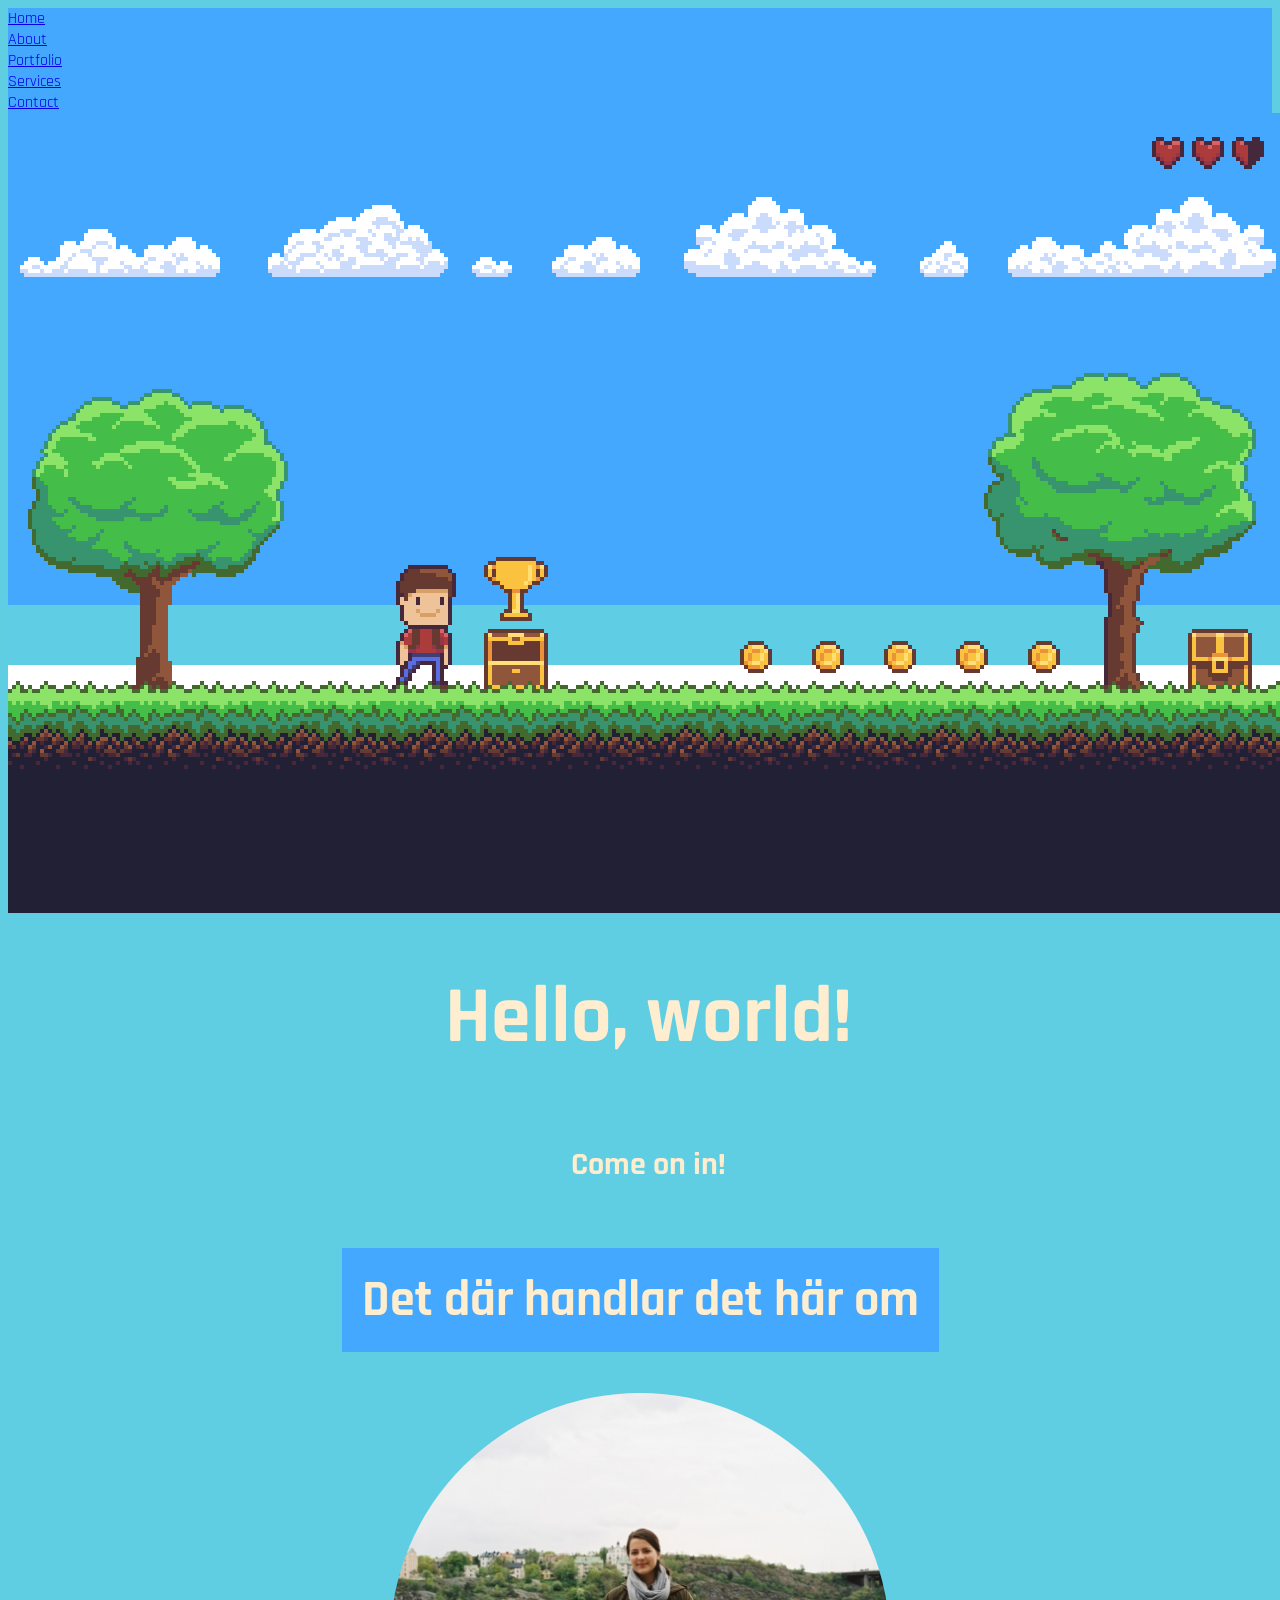
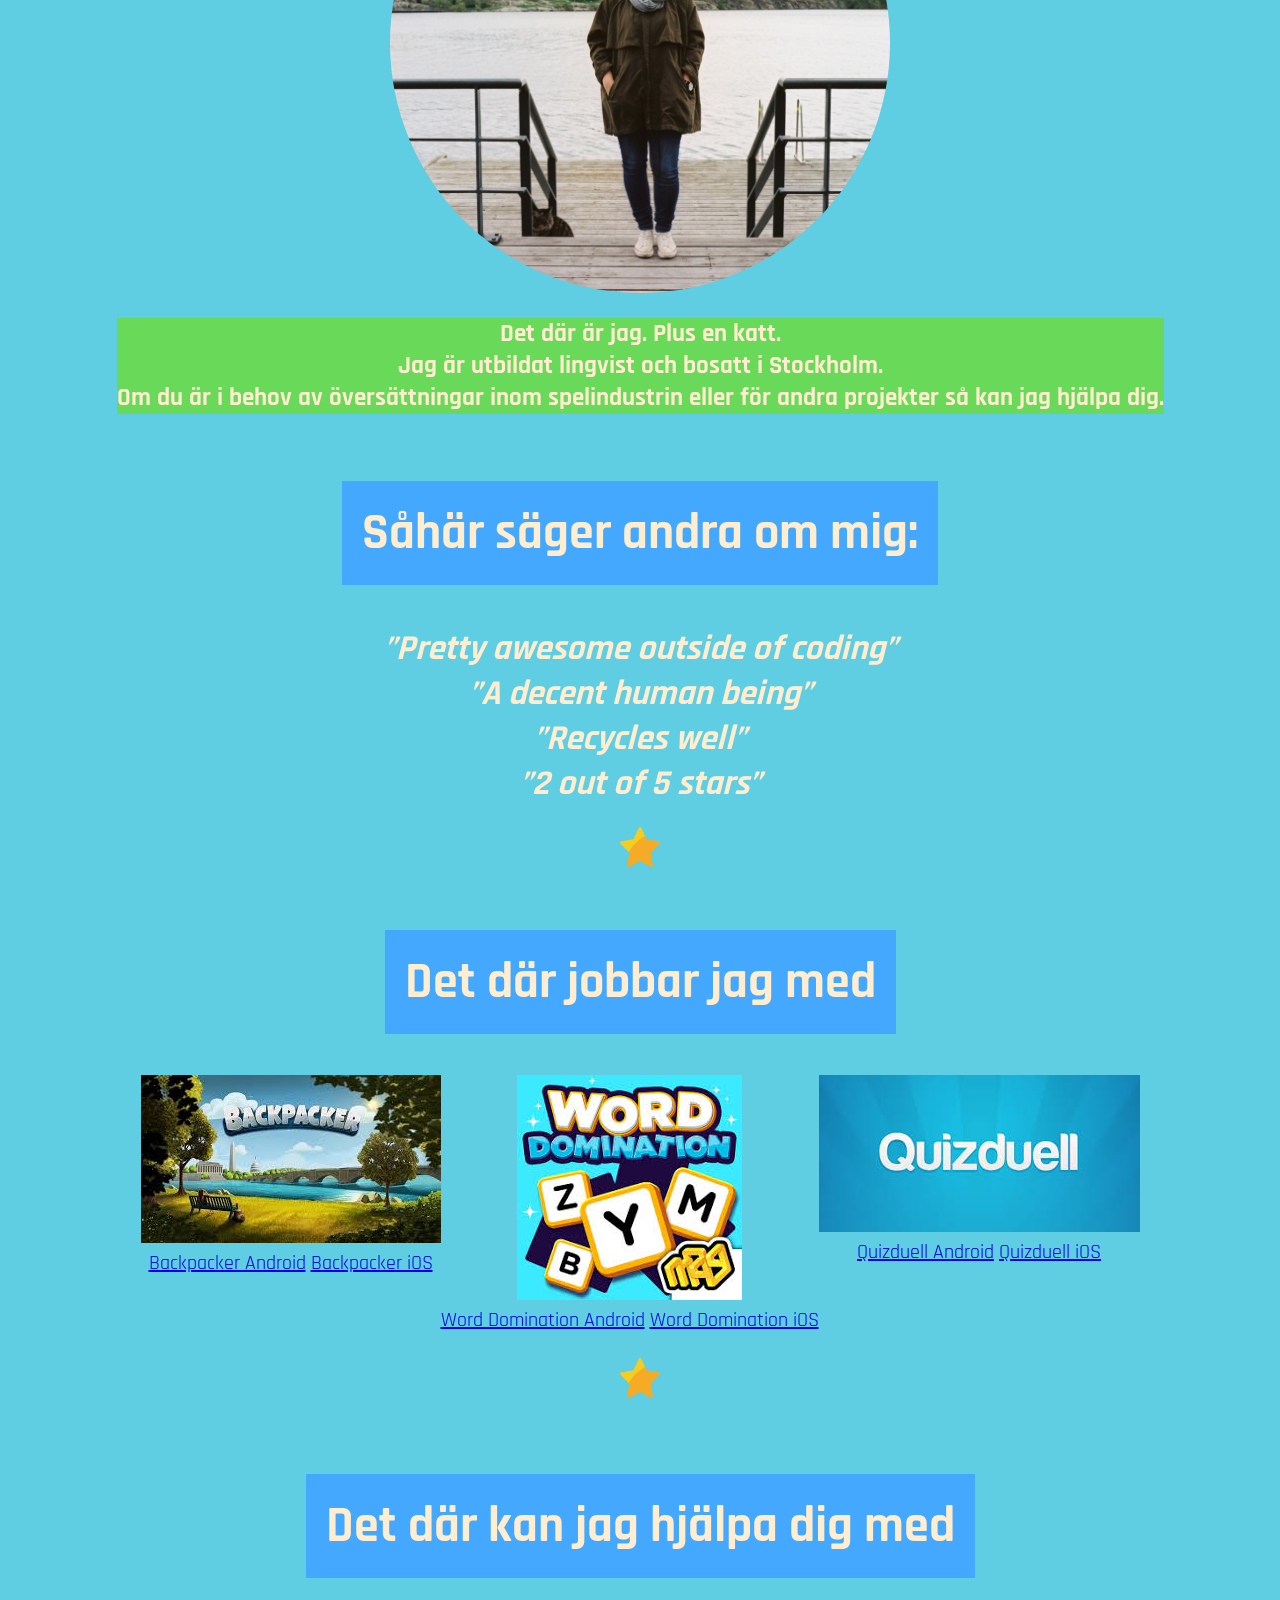
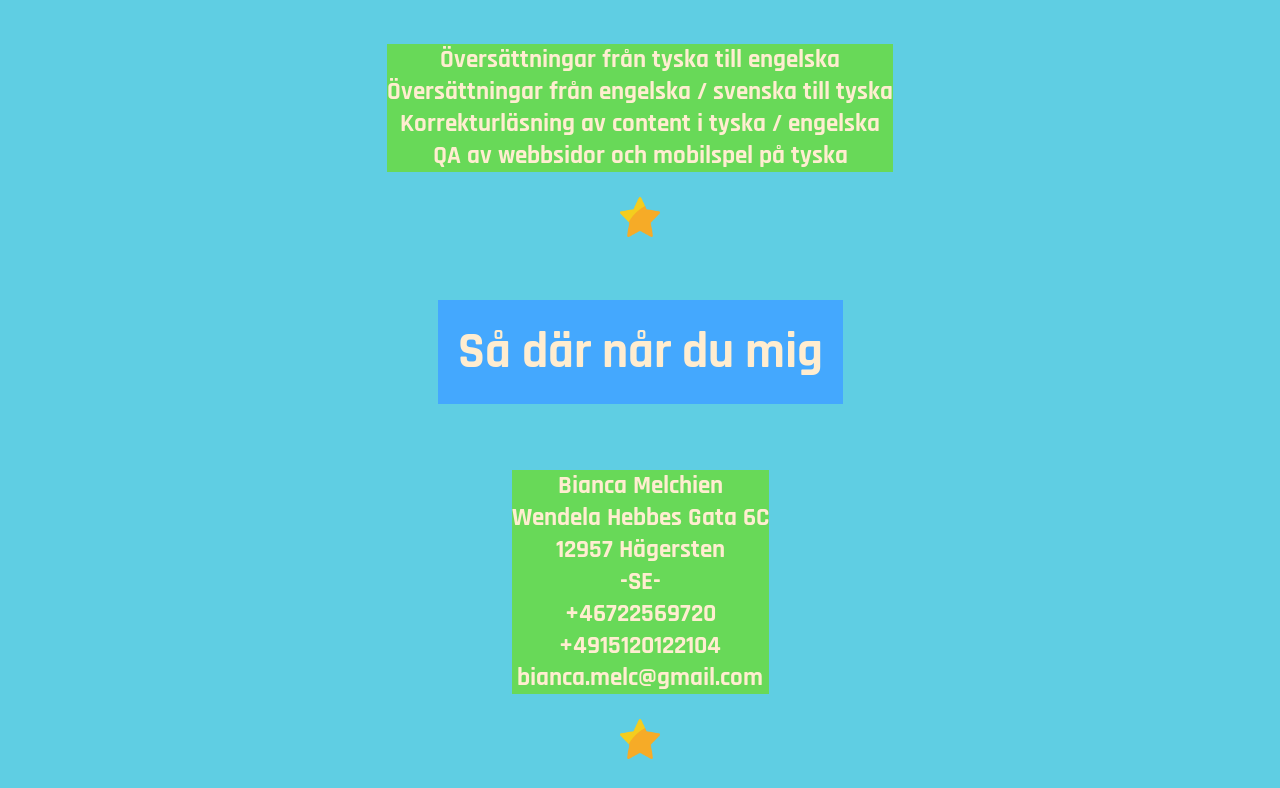
==== index.html @ b37ac23b "change to file name dfsfd" ====
<!DOCTYPE html>
<html lang="sv">
<meta charset="UTF-8">

<head>
  <title>Translations</title>
  <meta name="translations" content="translation services for online games">
  <meta name="content" content="copywriting for online games">
  <link rel="stylesheet" href="./styles1.css" type="text/css">
  <link href="https://fonts.googleapis.com/css?family=Rajdhani" rel="stylesheet">
</head>

<ul>
  <li><a href="default.asp">Home</a></li>
  <li><a href="about.asp">About</a></li>
  <li><a href="portfolio.asp">Portfolio</a></li>
  <li><a href="help.asp">Services</a></li>
  <li><a href="contact.asp">Contact</a></li>
</ul>

<body>

  <div class="hero">
      <img class="hero-img" src="./images/hero.jpg" alt=hero/>
      <h1 class="hello">Hello, world!</h1>
      <h1>Come on in!</h1>
    </div>

  <div class="section1">
    <h2>Det där handlar det här om</h2>
    <img class="ME" src="./images/mememe.jpg" onmouseover="this.src='./images/after.jpg'" onmouseout="this.src='./images/mememe'" onmouseover="this.sr='./images/after.jpg'">
          <p>Det där är jag. Plus en katt.<br>
     Jag är utbildat lingvist och bosatt i Stockholm.<br>
      Om du är i behov av översättningar inom spelindustrin eller för
      andra projekter så kan jag hjälpa dig.</p>
      <h2>Såhär säger andra om mig:</h2>
      <q>Pretty awesome outside of coding</q>
      <q>A decent human being</q>
      <q>Recycles well</q>
      <q>2 out of 5 stars</q><br>
<img class="star" src="./images/star.png" alt="Star"/><br>
  </div>

  <div class="section1">
    <h2>Det där jobbar jag med</h2>
    <div class="container">
      <div class=examples><img src="./images/backpacker.jpg" alt="Backpacker"/><br>
            <a href="https://play.google.com/store/apps/details?id=com.qiiwi.backpacker&hl=sv">Backpacker Android</a>
            <a href="https://itunes.apple.com/se/app/backpacker/id711435089?mt=8">Backpacker iOS</a></div>

            <div class=examples><img src="./images/wd.jpg" alt="Word Domination"/><br>
                    <a href="https://play.google.com/store/apps/details?id=se.maginteractive.worddomination&hl=sv">Word Domination Android</a>
                    <a href="https://itunes.apple.com/se/app/word-domination/id1237172656?mt=8">Word Domination iOS</a></div>

                    <div class= examples><img src="./images/quizduell.jpg" alt="Quizduell"/><br>
            <a href="https://play.google.com/store/apps/details?id=se.feomedia.quizkampen.de.lite">Quizduell Android</a>
            <a href="https://itunes.apple.com/de/app/quizduell/id643791032?mt=8">Quizduell iOS</a></div>
    </div>
  </div>

<div class="section1"><p class="starexception"><img class="star" src="./images/star.png" alt="Star"/><br></p></div>

  <div class="section1">
    <h2>Det där kan jag hjälpa dig med</h2>
    <p>Översättningar från tyska till engelska<br>
      Översättningar från engelska / svenska till tyska<br>
      Korrekturläsning av content i tyska / engelska<br>
      QA av webbsidor och mobilspel på tyska</p>
      <img class="star" src="./images/star.png" alt="Star"/><br>
  </div>

  <div class="section1">
    <h2>Så där når du mig</h2>
    <p>Bianca Melchien<br>
        Wendela Hebbes Gata 6C<br>
        12957 Hägersten<br>
        -SE-<br>
        +46722569720<br>
        +4915120122104<br>
        bianca.melc@gmail.com</p>
        <img class="star" src="./images/star.png" alt="Star"/><br>
  </div>

</body>
</html>
---- styles1.css ----
.hero {
  width: 100vw;
  display: flex;
  align-items: center;
  color: #FFEDD0;
  flex-direction: column;
}

.section1 {
  display: flex;
  flex-direction: column;
  justify-content: center;
  text-align: center;
  align-items: center;
}


.hero-img {
   width: 100%;
   height: auto;
   background: #D5F2E3;
   /* text-align: center; */
}

body
  {
    background-color: #5FCEE3;
    font-family: 'Rajdhani', sans-serif;
  }

.hello {
  font-size: 5em;
}

h2 {
  /* border: 2px solid #FFEDD0; */
  padding: 20px;
  color: #FFEDD0;
  font-size: 50px;
  background-color: #44A8FE;
}

.ME {
  float: right;
  max-width: 500px;
  height: auto;
  margin-left: auto;
  margin-right: auto;
  border-radius: 50%;
}

.ME2 {
  float: left;
  max-width: 500px;
  height: auto;
  margin-left: auto;
  margin-right: auto;
  /* border-radius: 50%; */
}

.star {
  max-width: 40px;
}

p {
  font-size: 20px;
  color: #FFEDD0;
  font-weight: bold;
  font-size: 25px;
  background-color: #68D958;
  /* border: 2px solid #68D958; */
}

q {
  font-size: 35px;
  color: #FFEDD0;
  font-weight: bold;
  font-style: oblique;
}

.container {
  display: flex;
  justify-content: center;
  align-content: central;
}

.examples {
  font-size: 20px;
}

ul {
    list-style-type: none;
    margin: 0;
    padding: 0;
    background-color: #44A8FE;
}

li {
    display: block;
}

.starexception {
  background-color: #5FCEE3
}
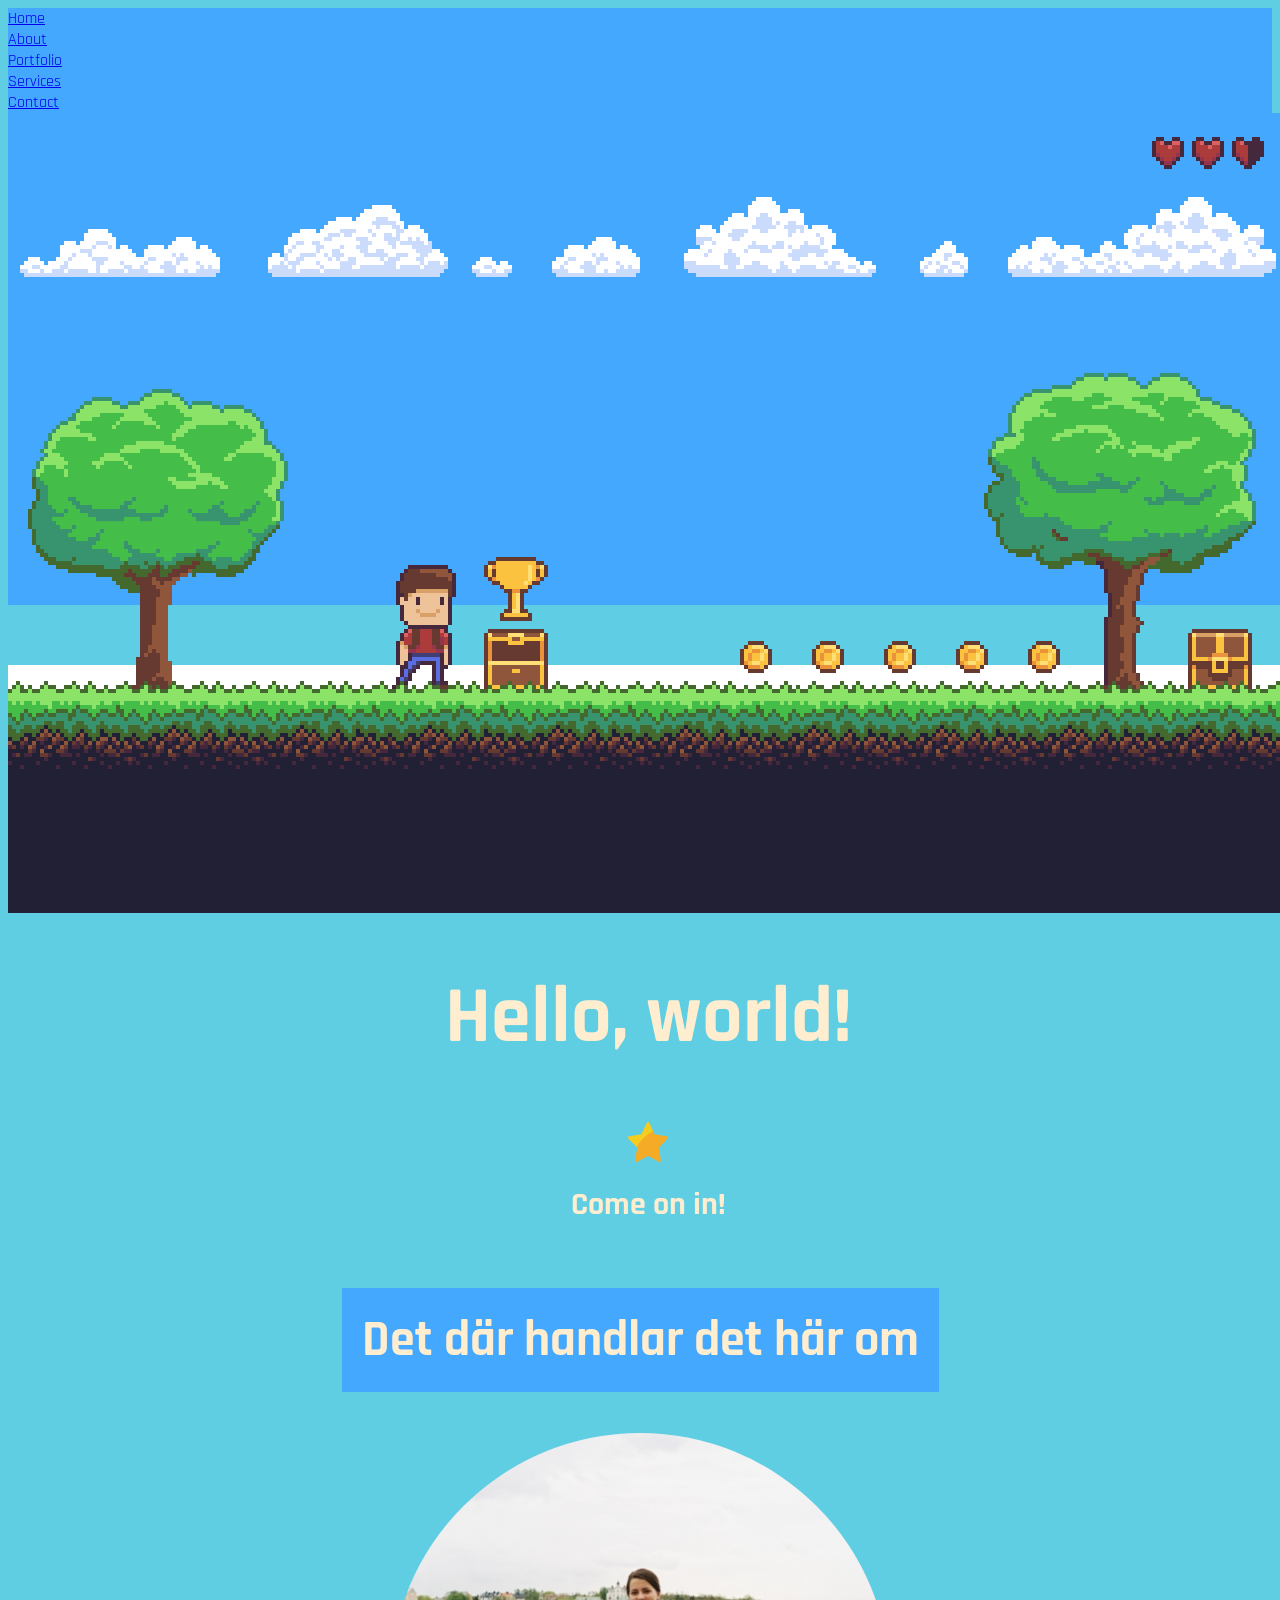
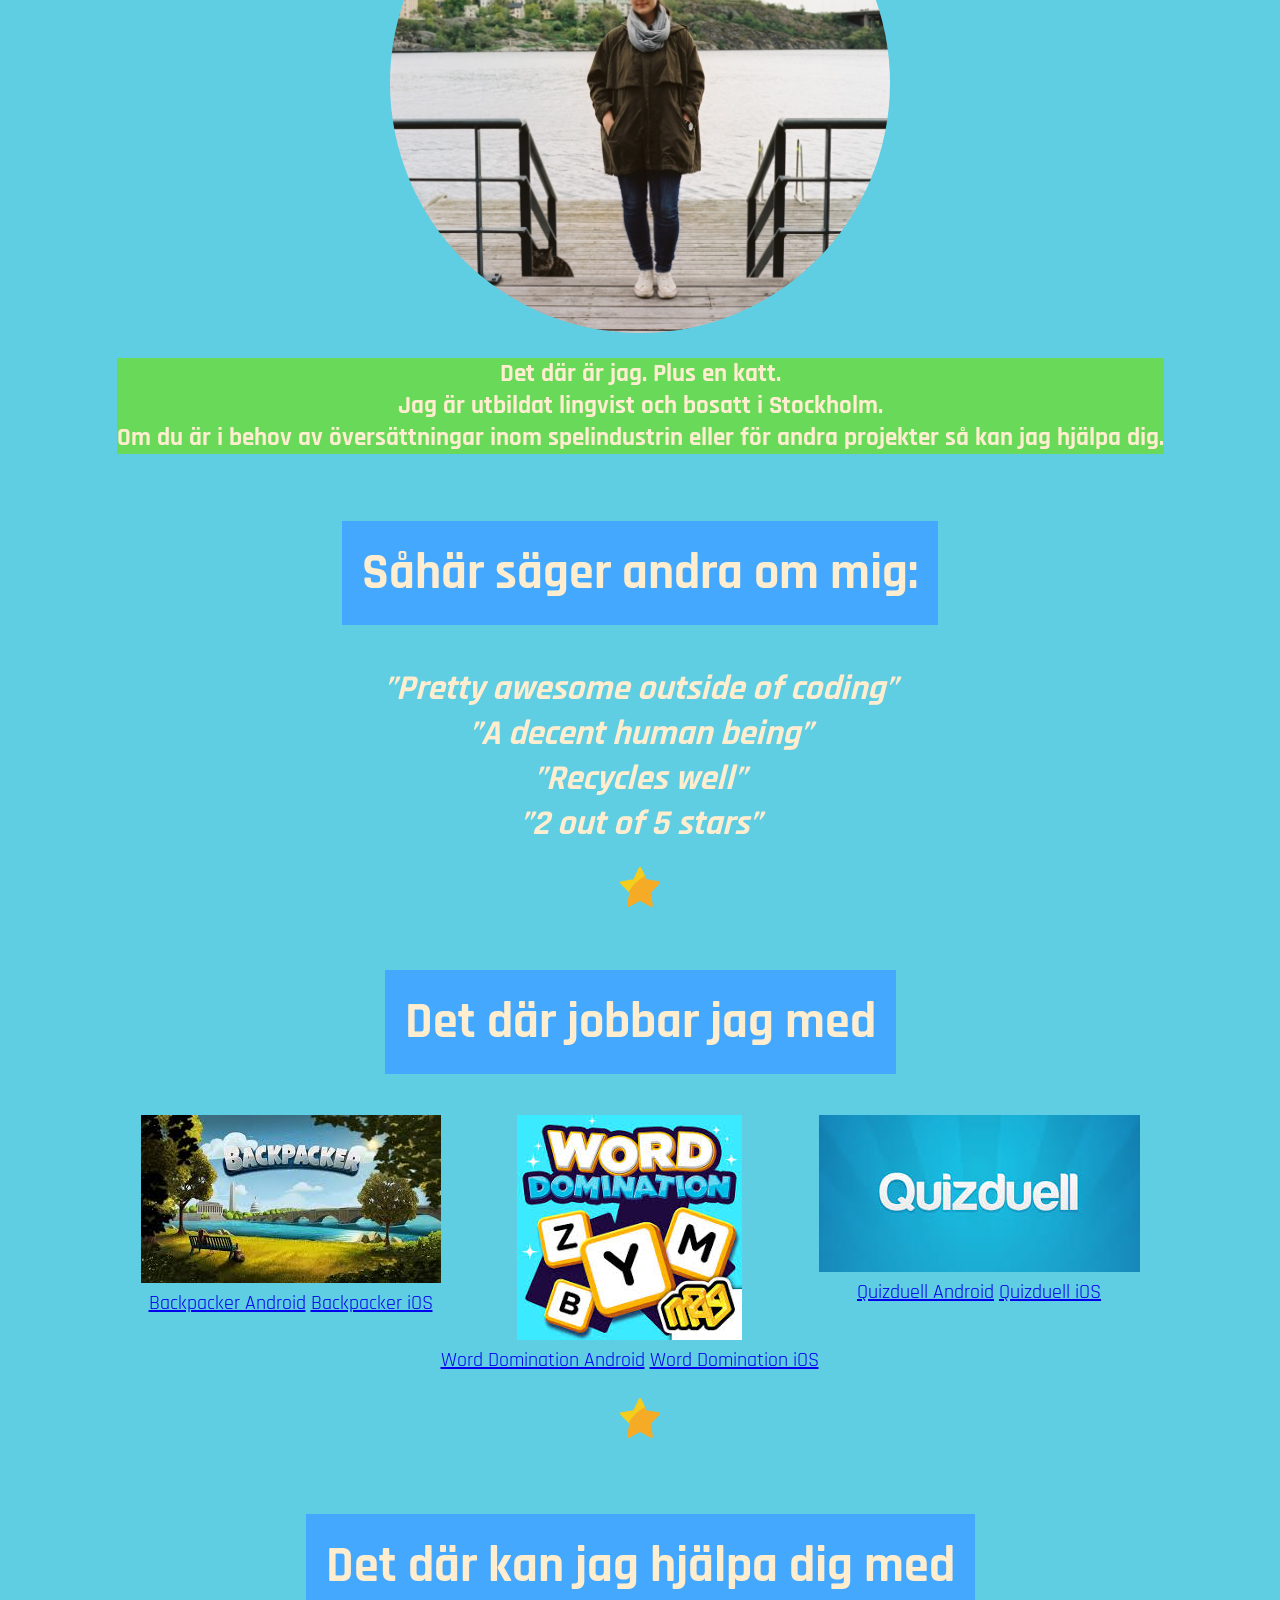
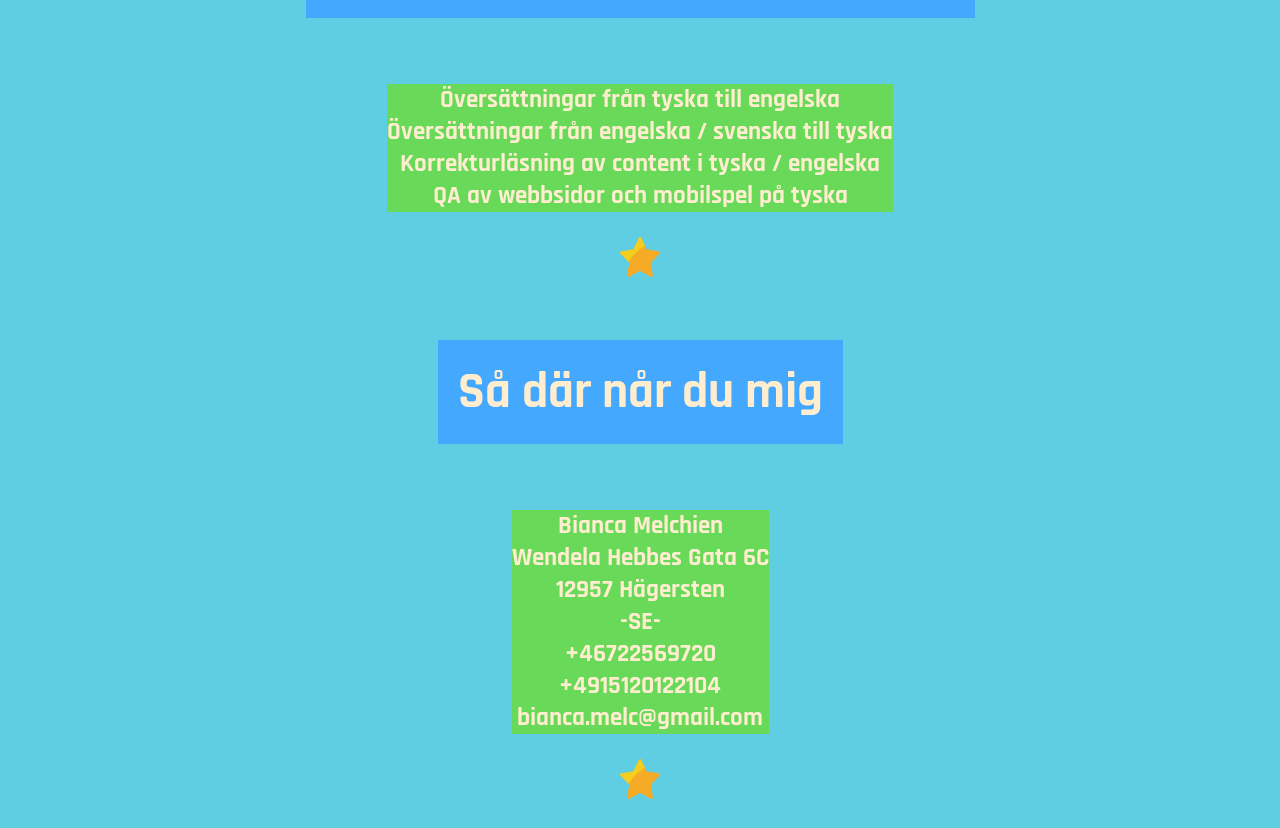
==== commit d7d2f752: "stars" ====
--- a/index.html
+++ b/index.html
@@ -23,7 +23,7 @@
   <div class="hero">
       <img class="hero-img" src="./images/hero.jpg" alt=hero/>
       <h1 class="hello">Hello, world!</h1>
-      <h1>Come on in!</h1>
+      <img class="star" src="./images/star.png" alt="Star"/><h1>Come on in!</h1>
     </div>
 
   <div class="section1">
@@ -81,5 +81,6 @@
         <img class="star" src="./images/star.png" alt="Star"/><br>
   </div>
 
+
 </body>
 </html>
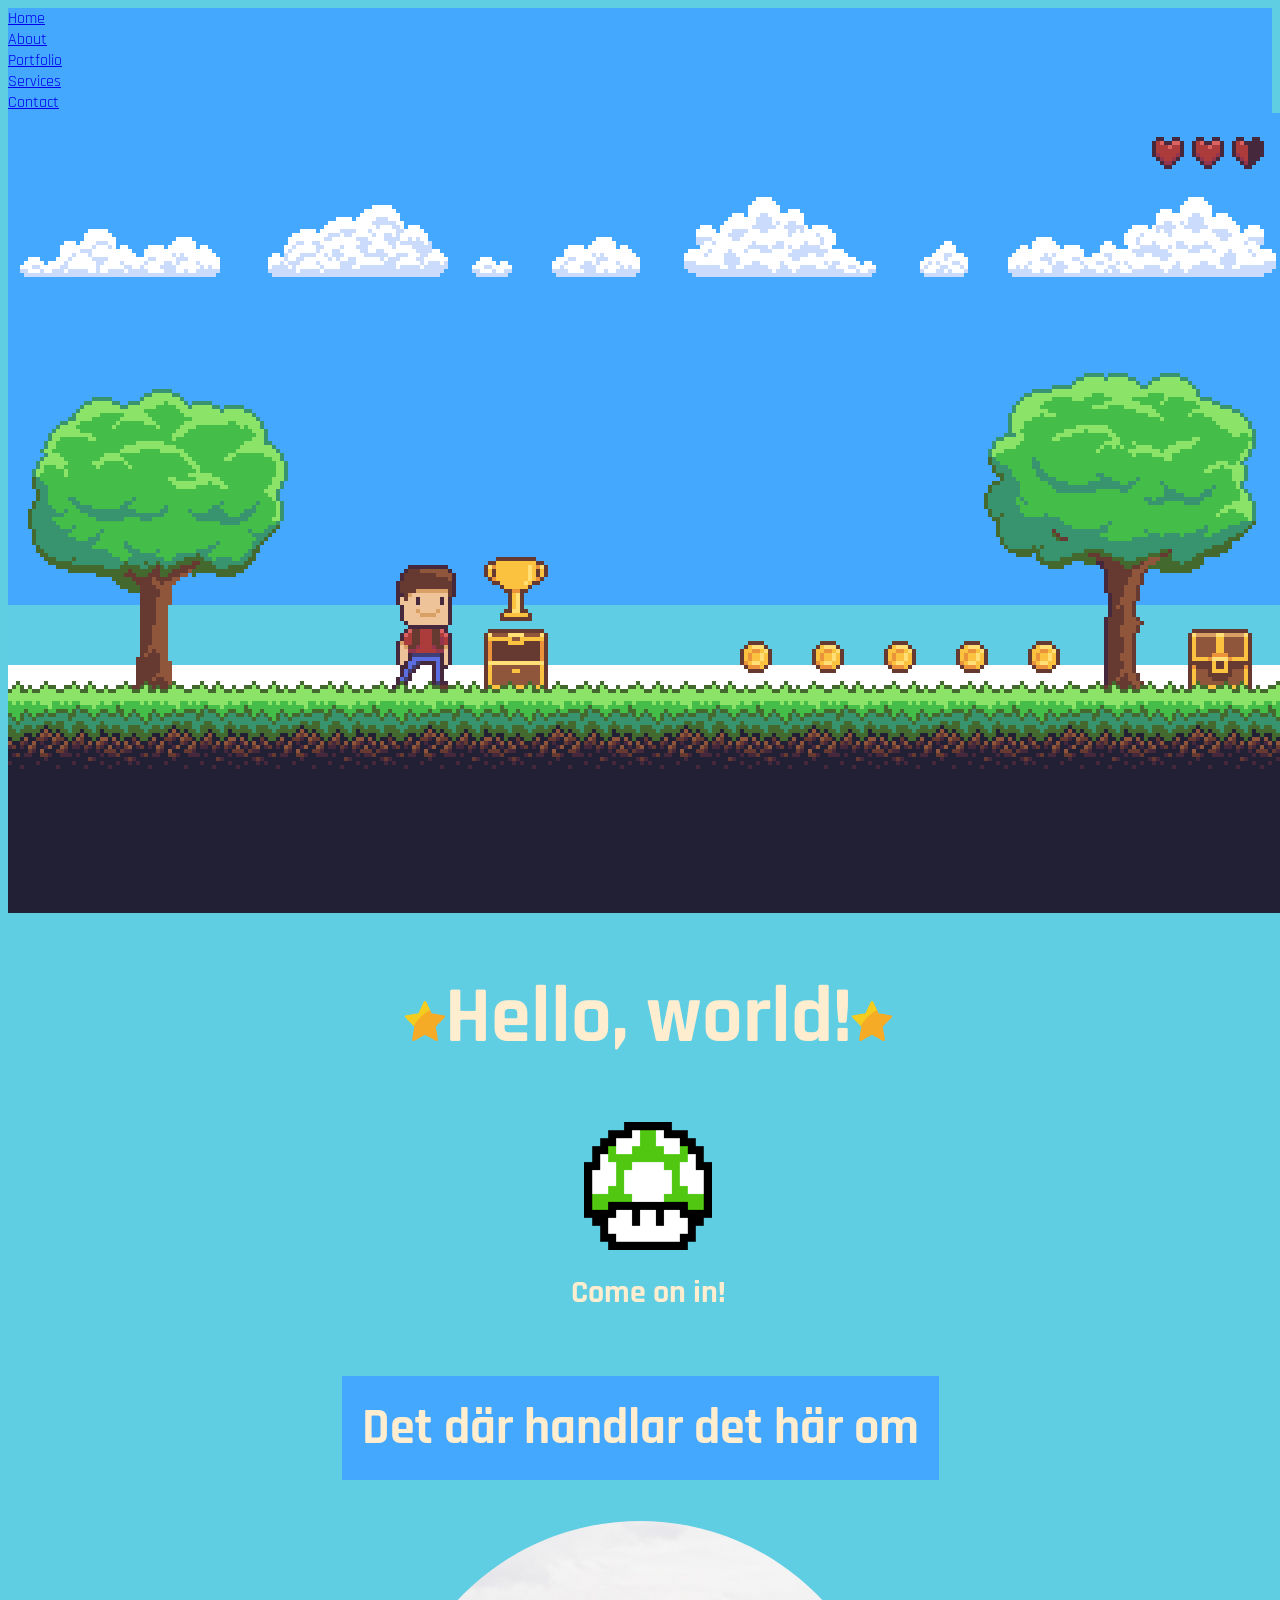
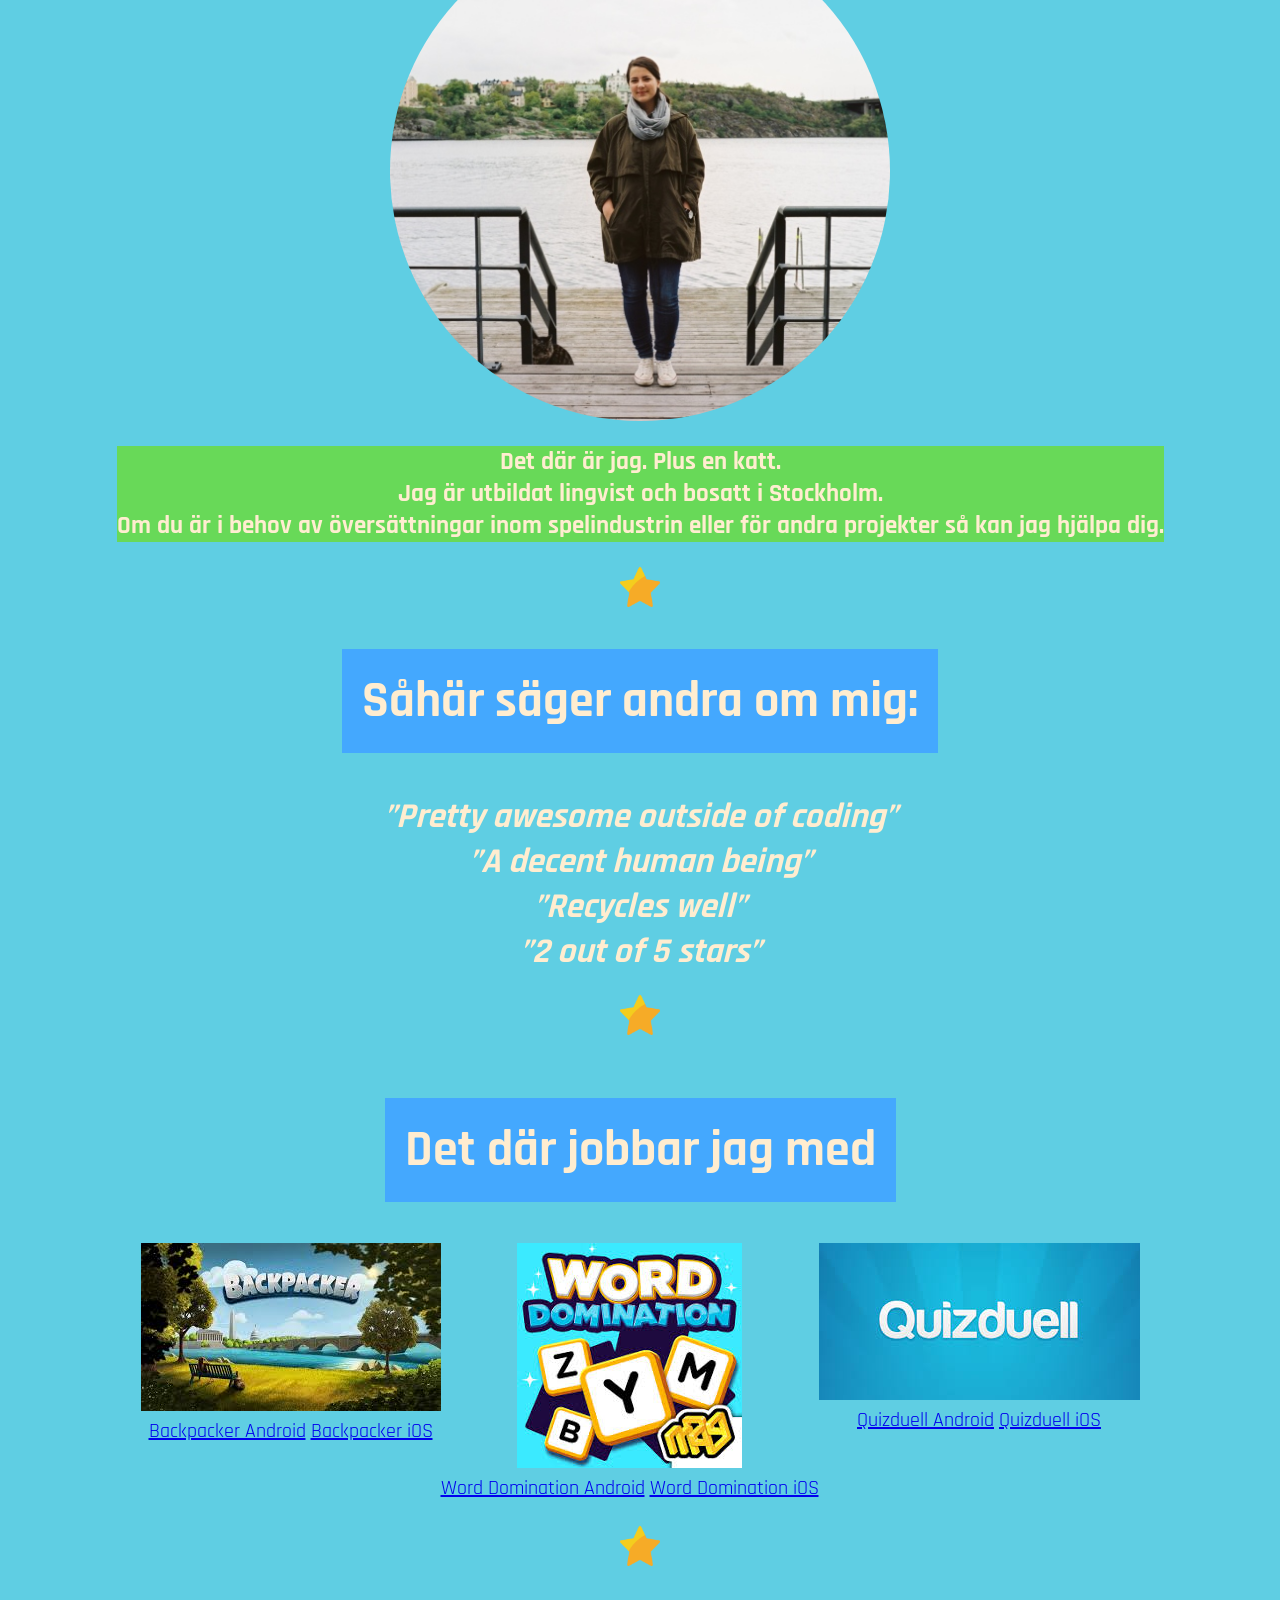
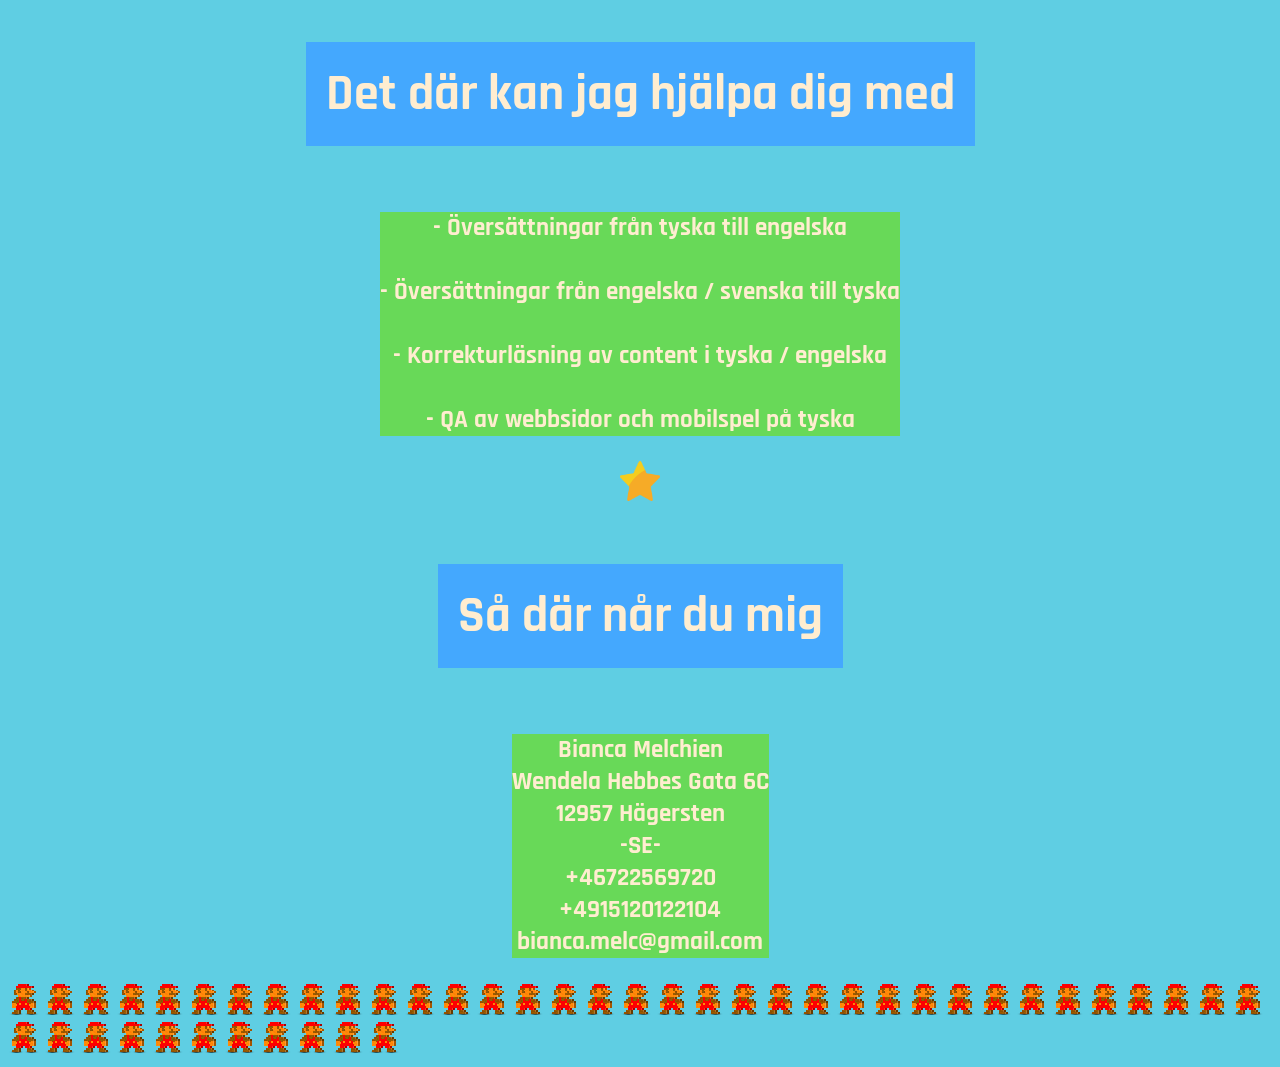
==== commit 8aa8ca15: "idga" ====
--- a/index.html
+++ b/index.html
@@ -22,8 +22,8 @@
 
   <div class="hero">
       <img class="hero-img" src="./images/hero.jpg" alt=hero/>
-      <h1 class="hello">Hello, world!</h1>
-      <img class="star" src="./images/star.png" alt="Star"/><h1>Come on in!</h1>
+      <h1 class="hello"><img class="star" src="./images/star.png" alt="Star"/>Hello, world!<img class="star" src="./images/star.png" alt="Star"/></h1>
+      <img class="mushroom" src="./images/green mushroom.png" alt="mushroom"/><h1>Come on in!</h1>
     </div>
 
   <div class="section1">
@@ -32,7 +32,8 @@
           <p>Det där är jag. Plus en katt.<br>
      Jag är utbildat lingvist och bosatt i Stockholm.<br>
       Om du är i behov av översättningar inom spelindustrin eller för
-      andra projekter så kan jag hjälpa dig.</p>
+      andra projekter så kan jag hjälpa dig.<br></p>
+      <img class="star" src="./images/star.png" alt="Star"/>
       <h2>Såhär säger andra om mig:</h2>
       <q>Pretty awesome outside of coding</q>
       <q>A decent human being</q>
@@ -62,10 +63,10 @@
 
   <div class="section1">
     <h2>Det där kan jag hjälpa dig med</h2>
-    <p>Översättningar från tyska till engelska<br>
-      Översättningar från engelska / svenska till tyska<br>
-      Korrekturläsning av content i tyska / engelska<br>
-      QA av webbsidor och mobilspel på tyska</p>
+    <p> - Översättningar från tyska till engelska<br><br>
+       - Översättningar från engelska / svenska till tyska<br><br>
+      - Korrekturläsning av content i tyska / engelska<br><br>
+      - QA av webbsidor och mobilspel på tyska</p>
       <img class="star" src="./images/star.png" alt="Star"/><br>
   </div>
 
@@ -78,9 +79,55 @@
         +46722569720<br>
         +4915120122104<br>
         bianca.melc@gmail.com</p>
-        <img class="star" src="./images/star.png" alt="Star"/><br>
+        <!-- <img class="star" src="./images/star.png" alt="Star"/><br> -->
   </div>
 
+<img class="mario" src="./images/mario.png" alt="Mario"/>
+<img src="./images/mario.png" alt="Mario"/>
+<img src="./images/mario.png" alt="Mario"/>
+<img src="./images/mario.png" alt="Mario"/>
+<img src="./images/mario.png" alt="Mario"/>
+<img src="./images/mario.png" alt="Mario"/>
+<img src="./images/mario.png" alt="Mario"/>
+<img src="./images/mario.png" alt="Mario"/>
+<img src="./images/mario.png" alt="Mario"/>
+<img src="./images/mario.png" alt="Mario"/>
+<img src="./images/mario.png" alt="Mario"/>
+<img src="./images/mario.png" alt="Mario"/>
+<img src="./images/mario.png" alt="Mario"/>
+<img src="./images/mario.png" alt="Mario"/>
+<img src="./images/mario.png" alt="Mario"/>
+<img src="./images/mario.png" alt="Mario"/>
+<img src="./images/mario.png" alt="Mario"/>
+<img src="./images/mario.png" alt="Mario"/>
+<img src="./images/mario.png" alt="Mario"/>
+<img src="./images/mario.png" alt="Mario"/>
+<img src="./images/mario.png" alt="Mario"/>
+<img src="./images/mario.png" alt="Mario"/>
+<img src="./images/mario.png" alt="Mario"/>
+<img src="./images/mario.png" alt="Mario"/>
+<img src="./images/mario.png" alt="Mario"/>
+<img src="./images/mario.png" alt="Mario"/>
+<img src="./images/mario.png" alt="Mario"/>
+<img src="./images/mario.png" alt="Mario"/>
+<img src="./images/mario.png" alt="Mario"/>
+<img src="./images/mario.png" alt="Mario"/>
+<img src="./images/mario.png" alt="Mario"/>
+<img src="./images/mario.png" alt="Mario"/>
+<img src="./images/mario.png" alt="Mario"/>
+<img src="./images/mario.png" alt="Mario"/>
+<img src="./images/mario.png" alt="Mario"/>
+<img src="./images/mario.png" alt="Mario"/>
+<img src="./images/mario.png" alt="Mario"/>
+<img src="./images/mario.png" alt="Mario"/>
+<img src="./images/mario.png" alt="Mario"/>
+<img src="./images/mario.png" alt="Mario"/>
+<img src="./images/mario.png" alt="Mario"/>
+<img src="./images/mario.png" alt="Mario"/>
+<img src="./images/mario.png" alt="Mario"/>
+<img src="./images/mario.png" alt="Mario"/>
+<img src="./images/mario.png" alt="Mario"/>
+<img src="./images/mario.png" alt="Mario"/>
 
 </body>
 </html>
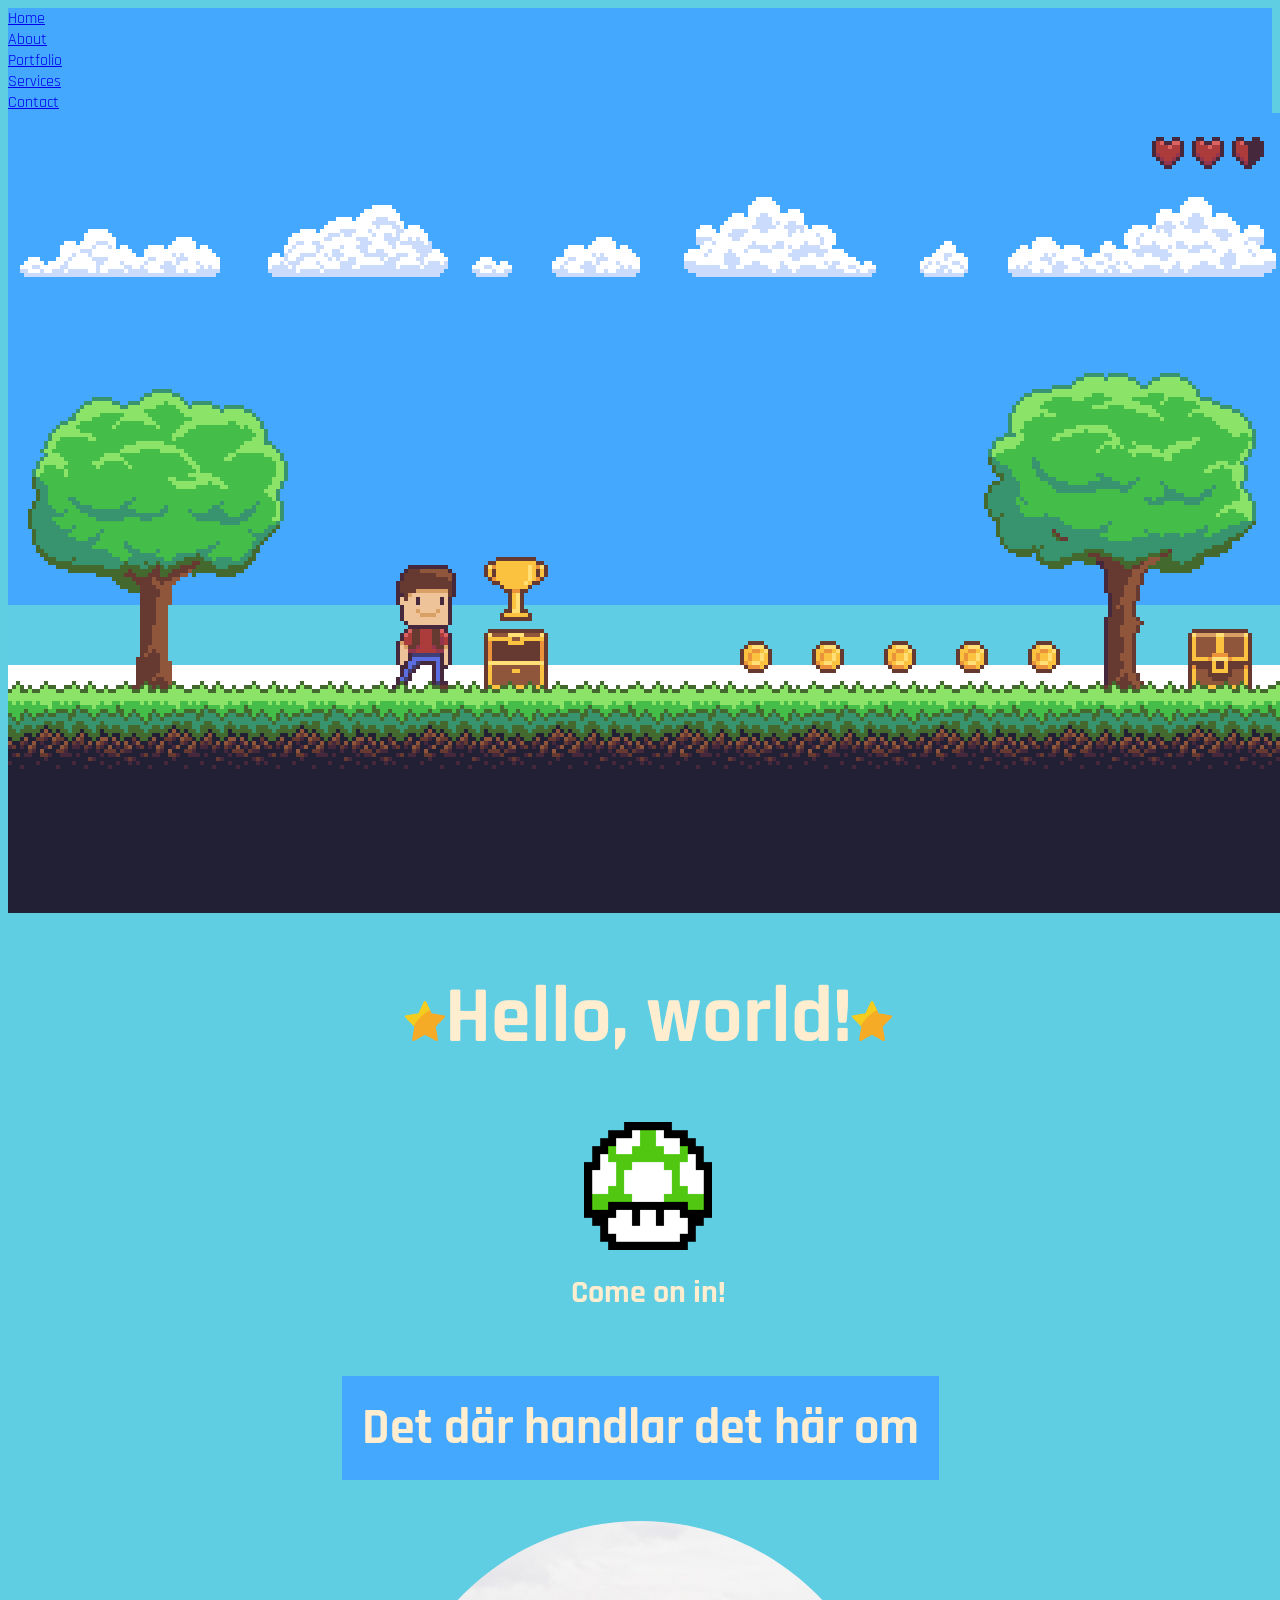
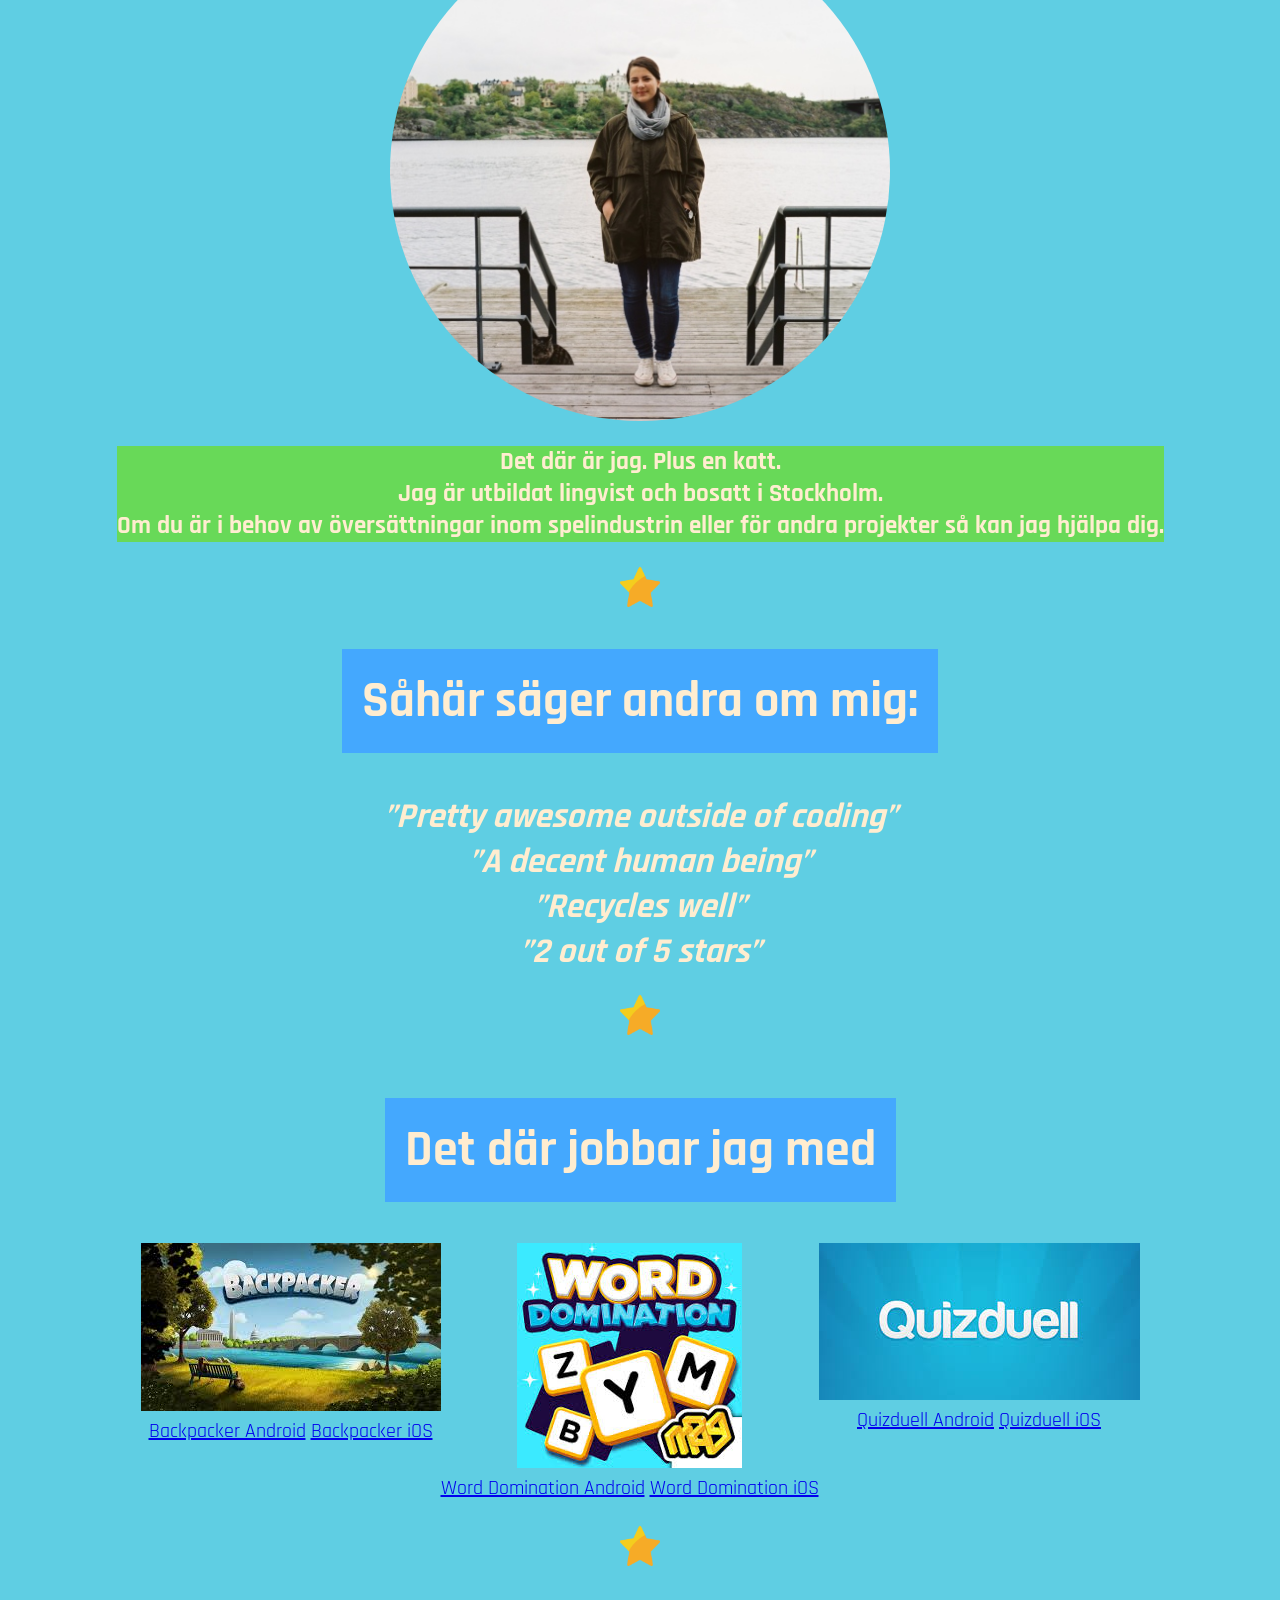
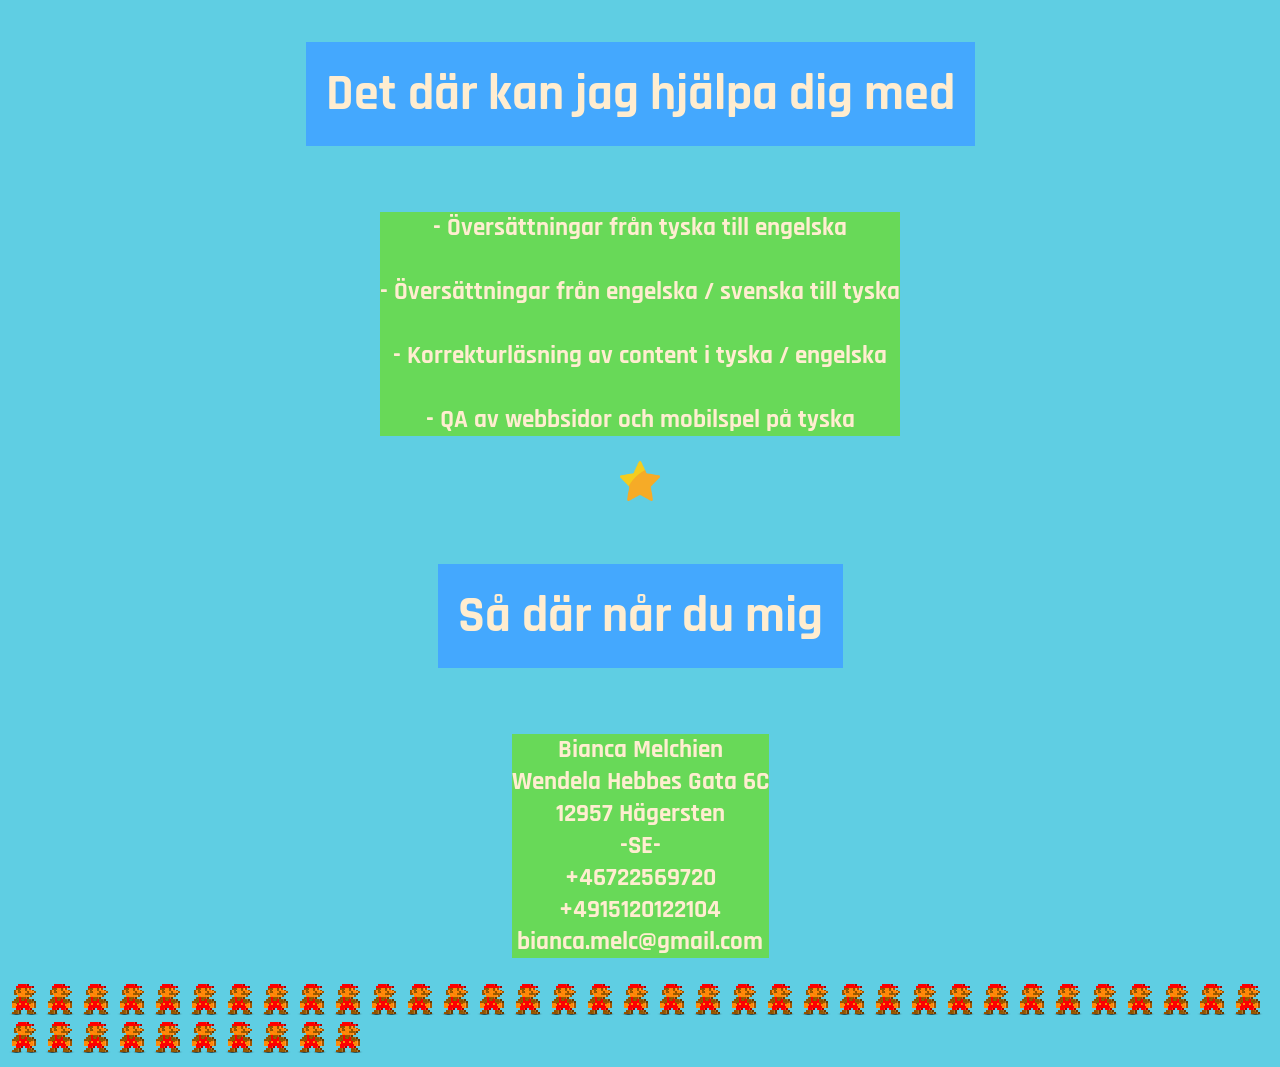
==== commit d099769e: "-mario" ====
--- a/index.html
+++ b/index.html
@@ -127,7 +127,7 @@
 <img src="./images/mario.png" alt="Mario"/>
 <img src="./images/mario.png" alt="Mario"/>
 <img src="./images/mario.png" alt="Mario"/>
-<img src="./images/mario.png" alt="Mario"/>
+
 
 </body>
 </html>
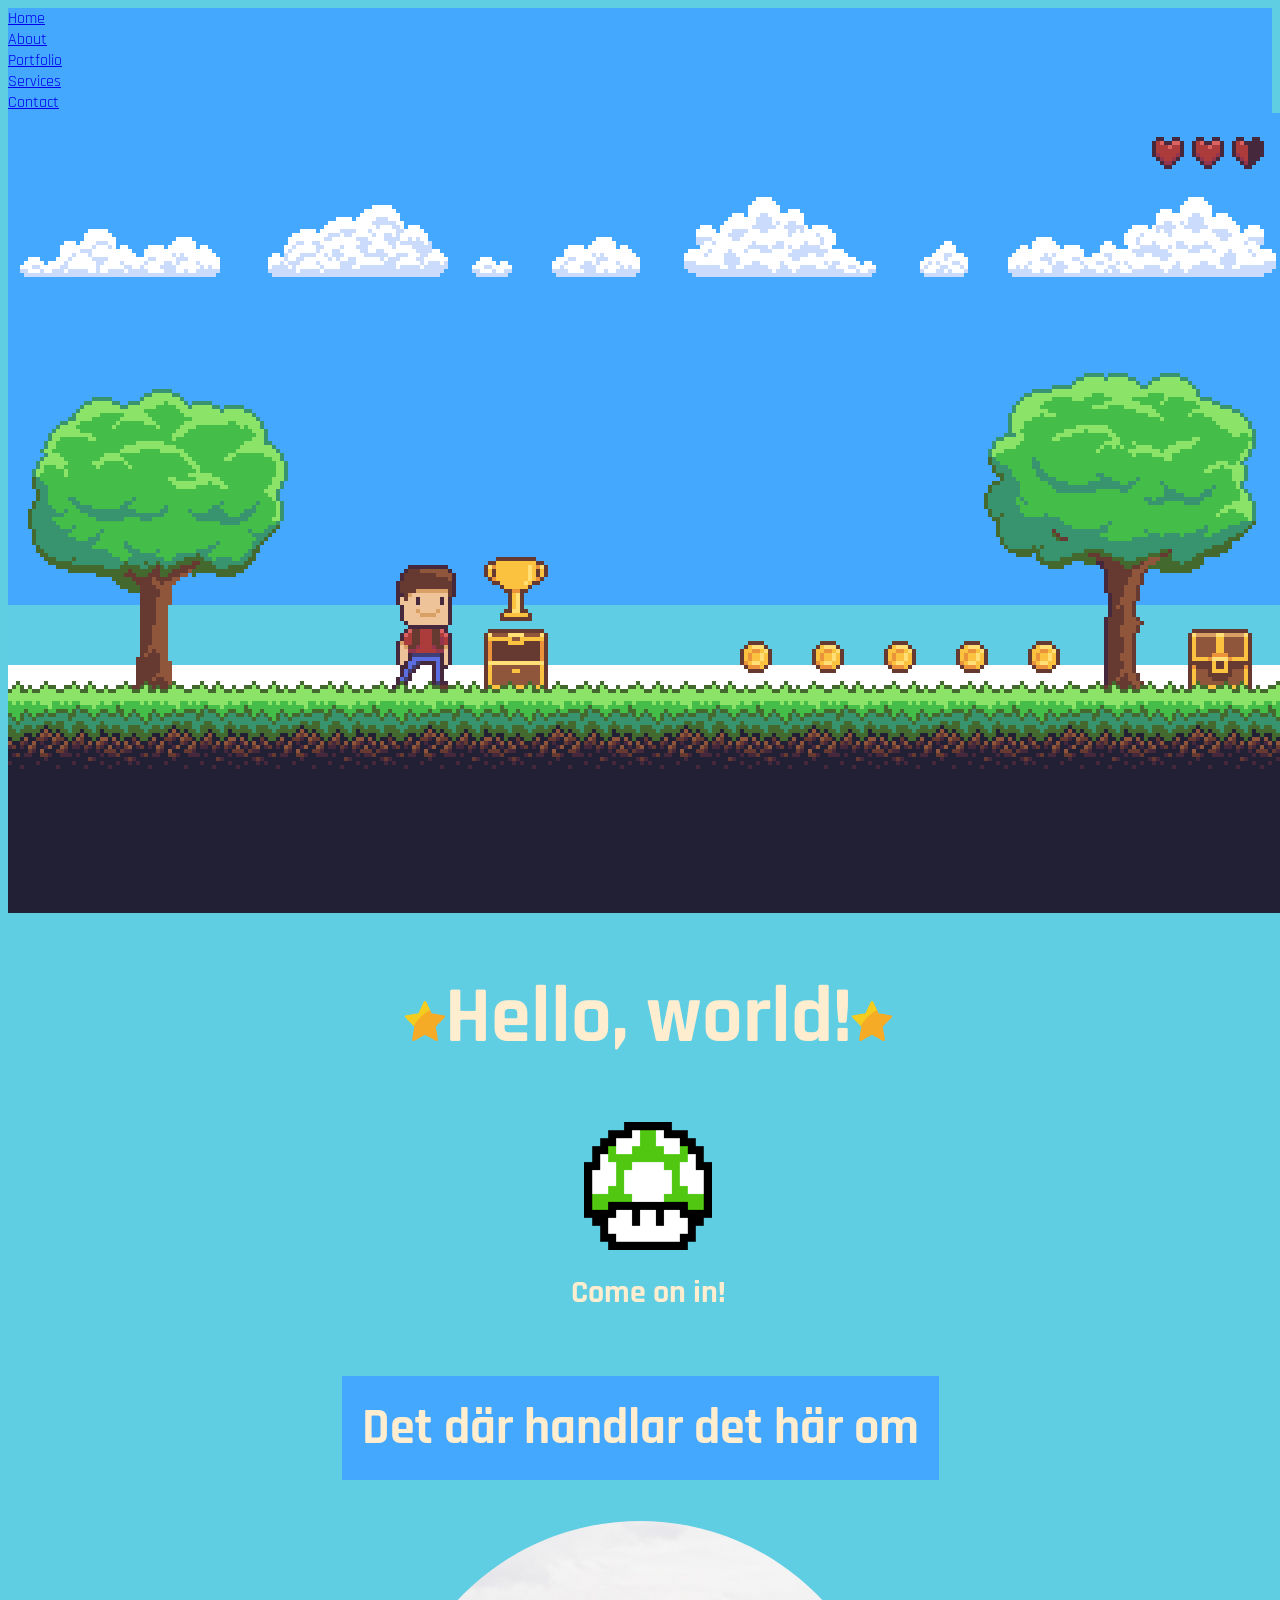
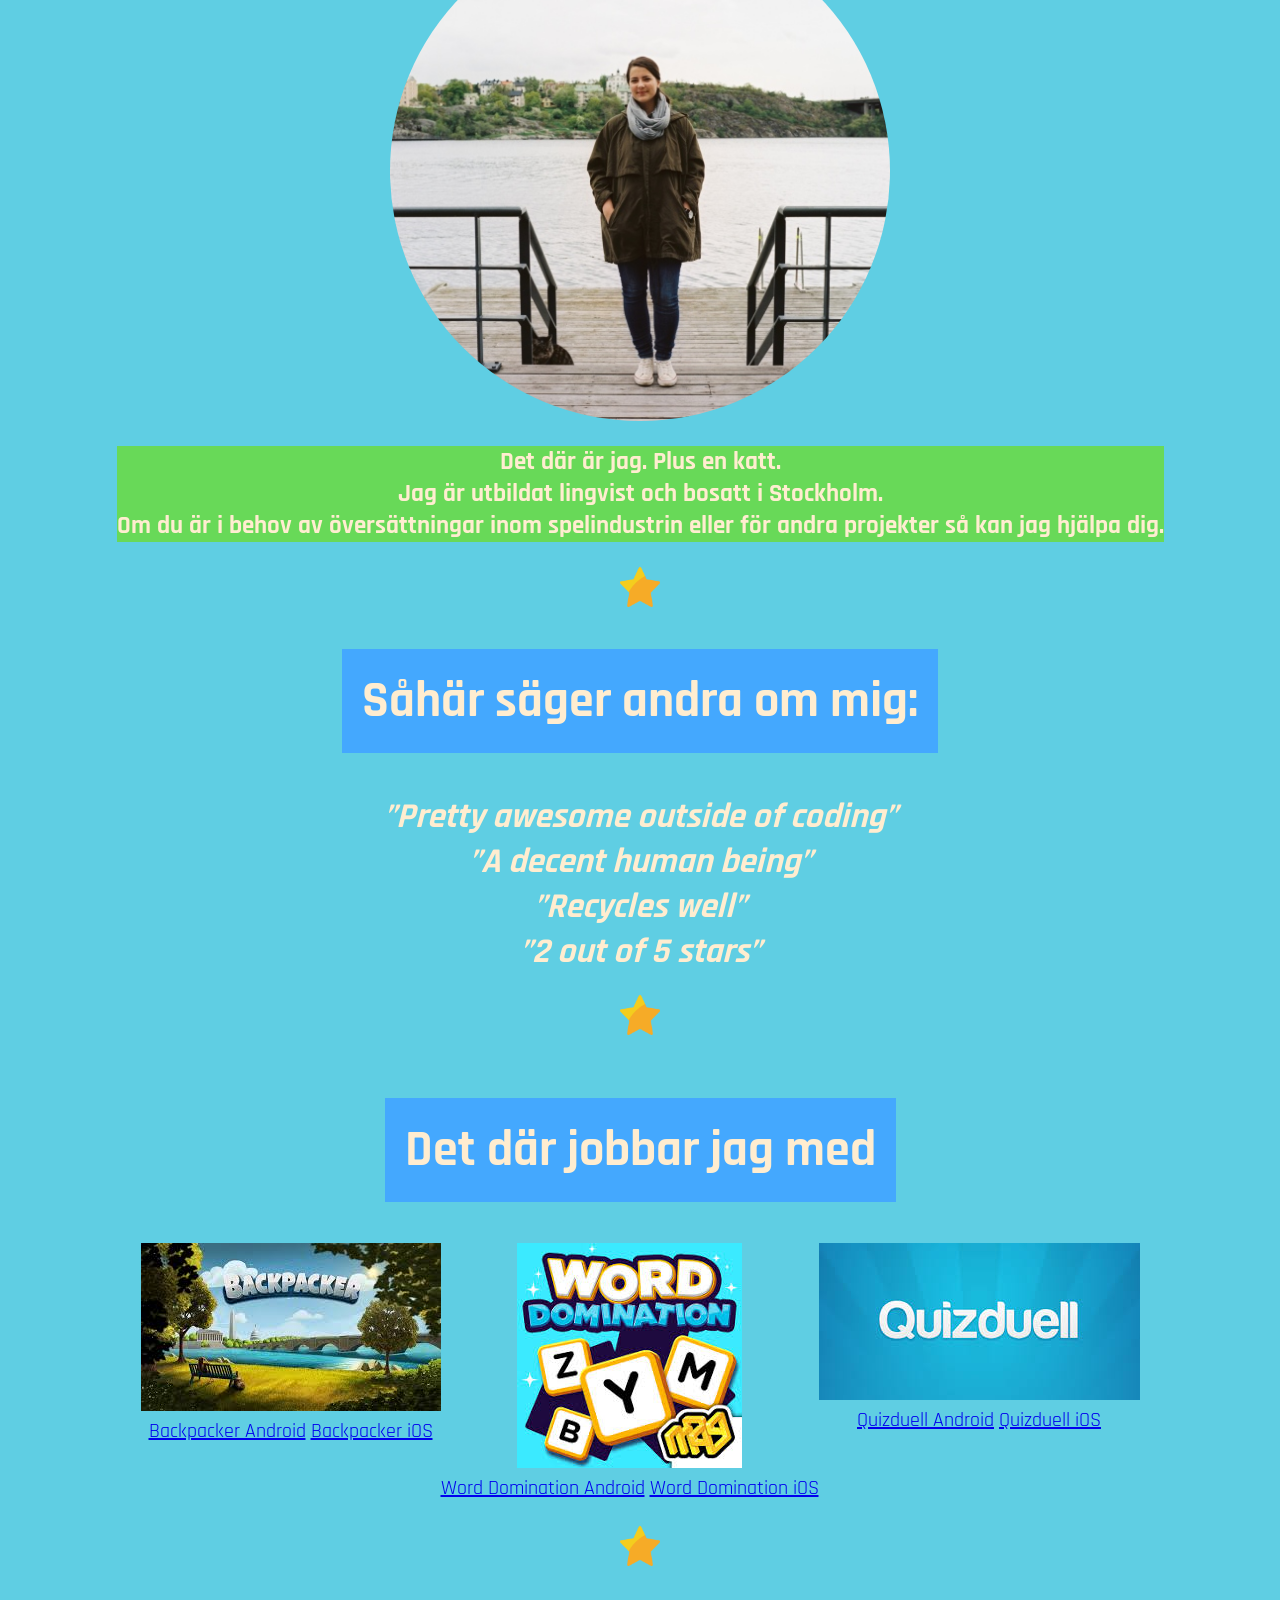
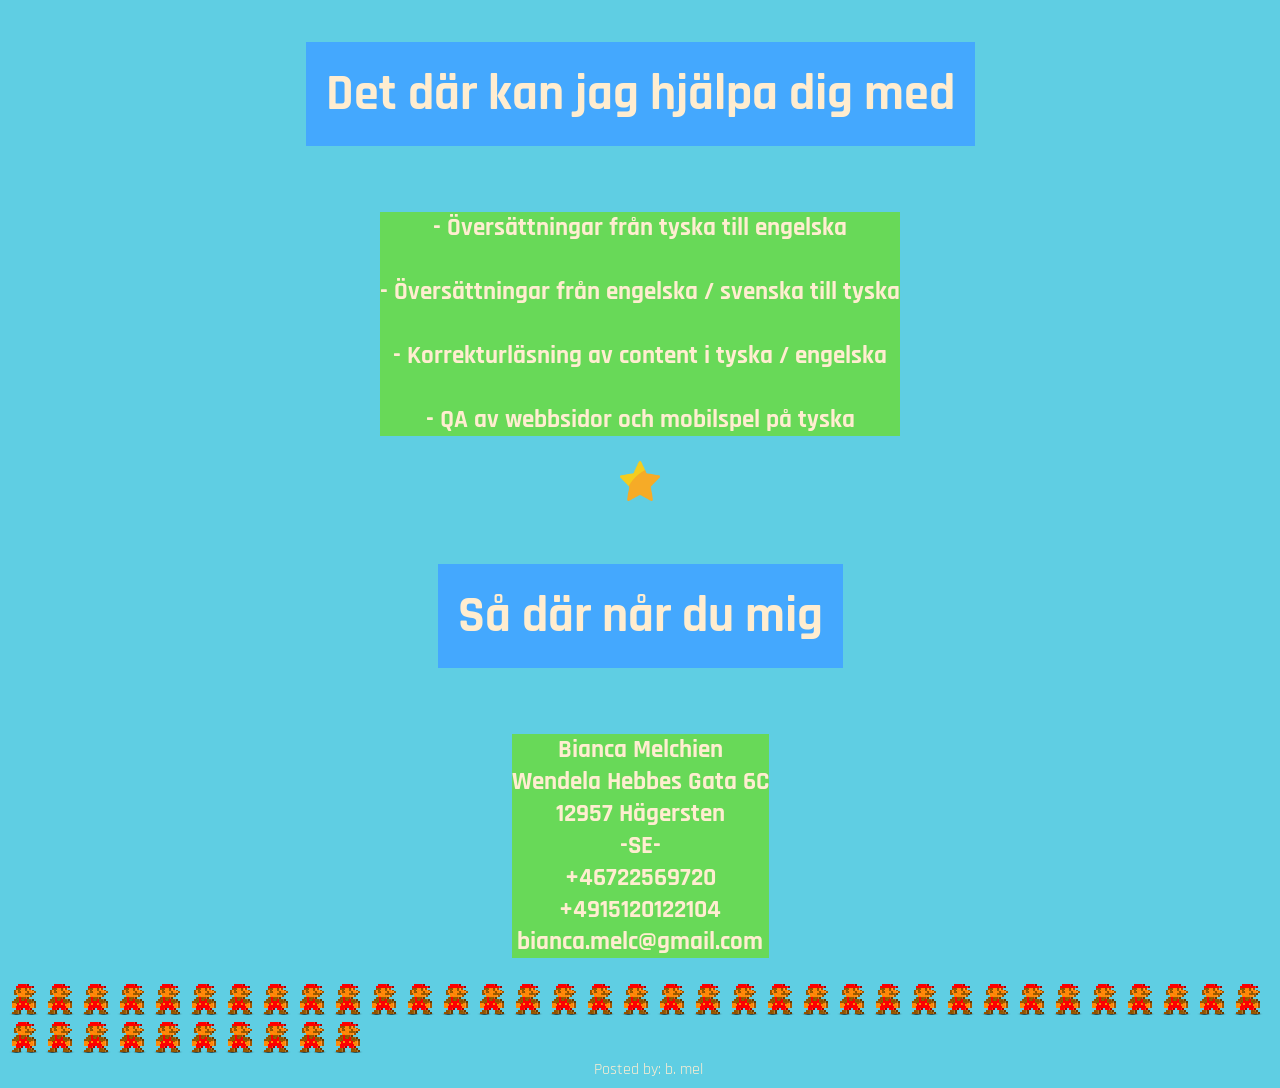
==== commit bf85d0aa: "footer" ====
--- a/index.html
+++ b/index.html
@@ -128,6 +128,7 @@
 <img src="./images/mario.png" alt="Mario"/>
 <img src="./images/mario.png" alt="Mario"/>
 
+<footer><div class="hero">Posted by: b. mel</footer>
 
 </body>
 </html>
